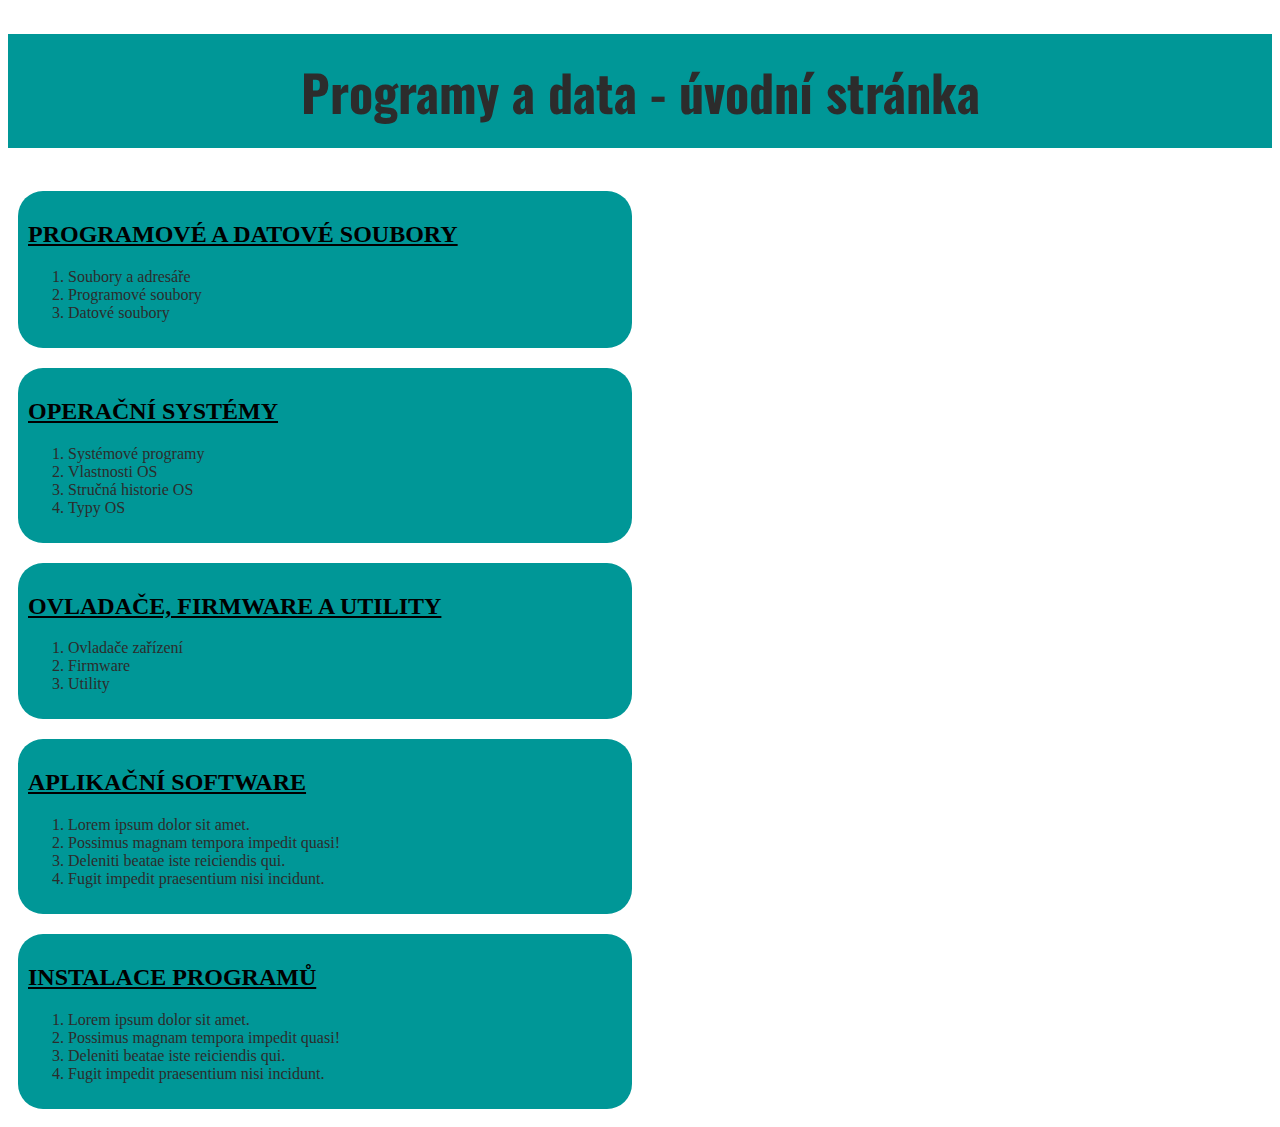
==== index.html @ accf5d4b "Add files via upload" ====
<!DOCTYPE html>
<html lang="cs">

<head>
    <meta charset="UTF-8">
    <meta http-equiv="X-UA-Compatible" content="IE=edge">
    <meta name="viewport" content="width=device-width, initial-scale=1.0">
    <title>Programové a datové soubory</title>
    <link rel="stylesheet" href="css/uvod.css">
    <link rel="stylesheet" href="https://cdnjs.cloudflare.com/ajax/libs/font-awesome/5.9.0/css/all.min.css" integrity="sha512-q3eWabyZPc1XTCmF+8/LuE1ozpg5xxn7iO89yfSOd5/oKvyqLngoNGsx8jq92Y8eXJ/IRxQbEC+FGSYxtk2oiw==" crossorigin="anonymous" referrerpolicy="no-referrer"
    />
    <link rel="stylesheet" href="https://fonts.googleapis.com/css?family=Lato:400,400i,700">
    <link rel="icon" href="web.png">
    <meta name="viewport" content="width=device-width, initial-scale=1.0">
</head>
<header>
    <h1>Programy a data - úvodní stránka</h1>
</header>

<body>
    <main>
        <div class="flex-container">
            <div>
                <h2><a href="a/index.html">Programové a datové soubory</a></h2>
                <ol>
                    <li>Soubory a adresáře</li>
                    <li>Programové soubory</li>
                    <li>Datové soubory</li>
                </ol>
            </div>
            <div>
                <h2><a href="b/index.html">Operační systémy</a></h2>
                <ol>
                    <li>Systémové programy</li>
                    <li>Vlastnosti OS</li>
                    <li>Stručná historie OS</li>
                    <li>Typy OS</li>
                </ol>
            </div>
            <div>
                <h2><a href="c/index.html">Ovladače, firmware a utility</a></h2>
                <ol>
                    <li>Ovladače zařízení</li>
                    <li>Firmware </li>
                    <li>Utility</li>
                </ol>
            </div>
            <div>
                <h2><a href="d/index.html">Aplikační software</a></h2>
                <ol>
                    <li>Lorem ipsum dolor sit amet.</li>
                    <li>Possimus magnam tempora impedit quasi!</li>
                    <li>Deleniti beatae iste reiciendis qui.</li>
                    <li>Fugit impedit praesentium nisi incidunt.</li>
                </ol>
            </div>
            <div>
                <h2><a href="e/index.html">Instalace programů</a></h2>
                <ol>
                    <li>Lorem ipsum dolor sit amet.</li>
                    <li>Possimus magnam tempora impedit quasi!</li>
                    <li>Deleniti beatae iste reiciendis qui.</li>
                    <li>Fugit impedit praesentium nisi incidunt.</li>
                </ol>
            </div>
        </div>
    </main>

</body>

</html>
---- css/uvod.css ----
@import url('https://fonts.googleapis.com/css2?family=Oswald:wght@200;300;400;500;600;700&display=swap');
@import url('https://fonts.googleapis.com/css2?family=Frank+Ruhl+Libre:wght@300;400;500;700;900&display=swap');
header {
    /* background-position: 30px 20px;*/
    background-repeat: no-repeat;
    border-radius: 25px;
}

body {
    background-image: url(https://screenbeauty.com/image/download/2333-cyan-magenta-colors-2560-x-1600.jpg);
    color: rgb(44, 44, 44);
    border-radius: 25px;
    background-position: center;
    background-repeat: no-repeat;
    background-attachment: fixed;
    background-size: cover;
}

h1 {
    text-align: center;
    font-size: 50px;
    font-family: 'Oswald', sans-serif;
    background-color: rgb(0, 151, 151);
    padding: 20px;
}

h2 {
    text-transform: uppercase;
}

h2 a {
    color: #000000;
}

.flex-container {
    display: flex;
    flex-wrap: wrap;
}

.flex-container>div {
    text-align: left;
    background-color: rgb(0, 151, 151);
    width: 47%;
    margin: 10px;
    padding: 10px;
    border-radius: 25px;
}

footer {
    color: white;
}
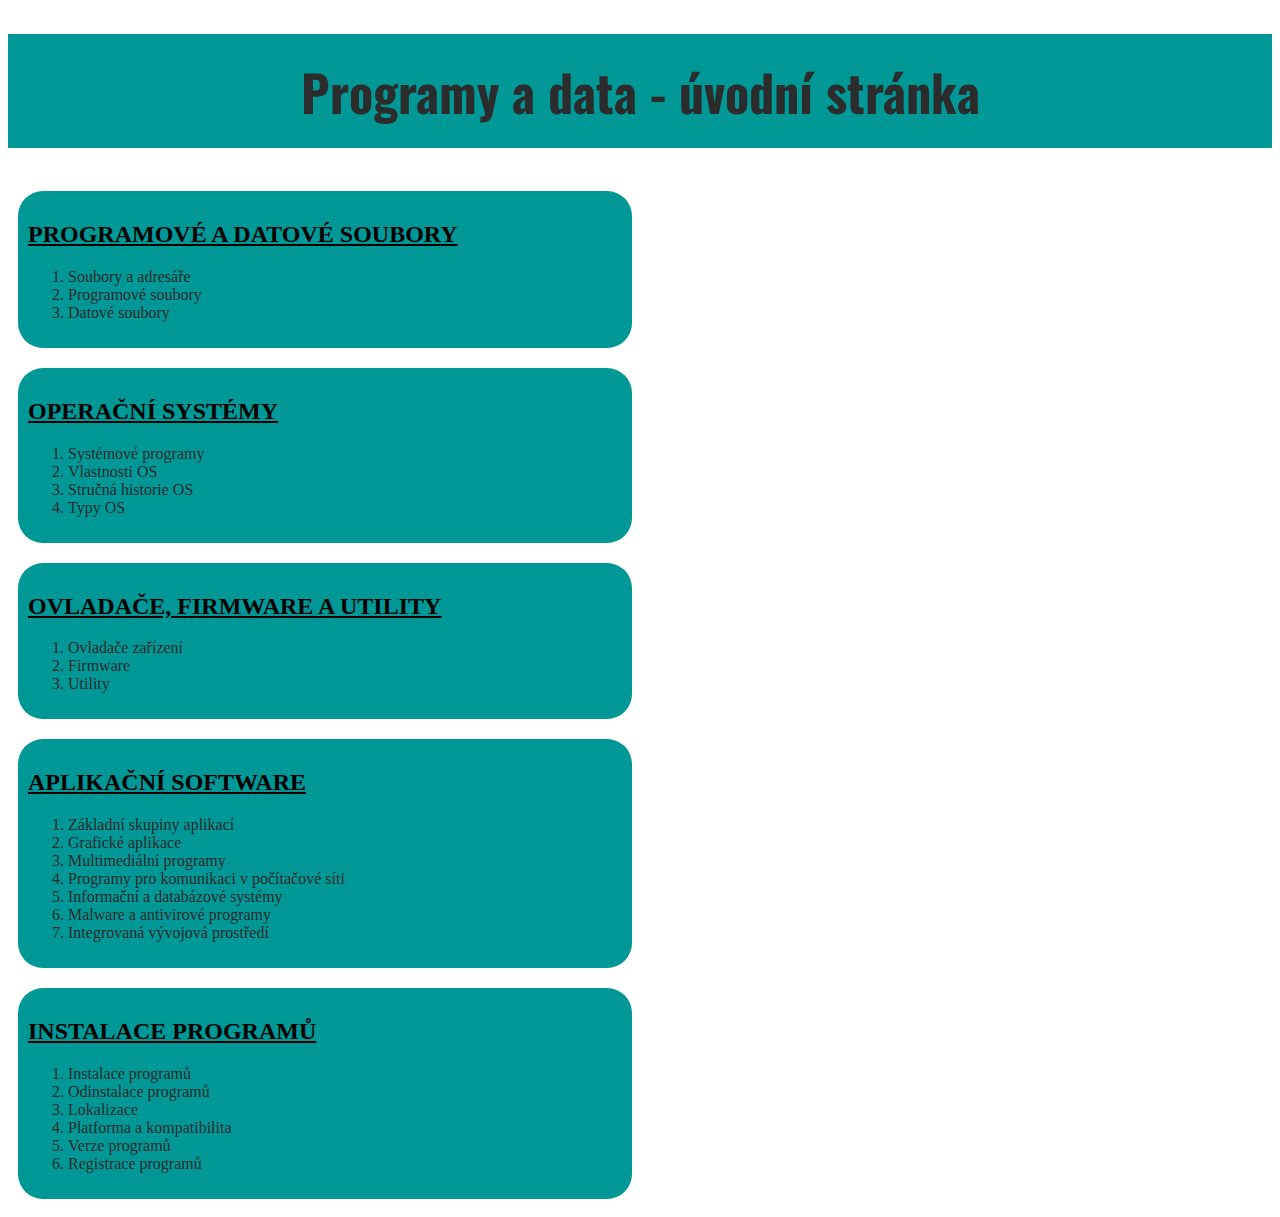
==== commit 11594644: "Update index.html" ====
--- a/index.html
+++ b/index.html
@@ -48,19 +48,24 @@
             <div>
                 <h2><a href="d/index.html">Aplikační software</a></h2>
                 <ol>
-                    <li>Lorem ipsum dolor sit amet.</li>
-                    <li>Possimus magnam tempora impedit quasi!</li>
-                    <li>Deleniti beatae iste reiciendis qui.</li>
-                    <li>Fugit impedit praesentium nisi incidunt.</li>
+                    <li>Základní skupiny aplikací</li>
+                    <li>Grafické aplikace</li>
+                    <li>Multimediální programy</li>
+                    <li>Programy pro komunikaci v počítačové síti</li>
+                    <li>Informační a databázové systémy</li>
+                    <li>Malware a antivirové programy</li>
+                    <li>Integrovaná vývojová prostředí</li>
                 </ol>
             </div>
             <div>
                 <h2><a href="e/index.html">Instalace programů</a></h2>
                 <ol>
-                    <li>Lorem ipsum dolor sit amet.</li>
-                    <li>Possimus magnam tempora impedit quasi!</li>
-                    <li>Deleniti beatae iste reiciendis qui.</li>
-                    <li>Fugit impedit praesentium nisi incidunt.</li>
+                    <li>Instalace programů</li>
+                    <li>Odinstalace programů</li>
+                    <li>Lokalizace</li>
+                    <li>Platforma a kompatibilita</li>
+                    <li>Verze programů</li>
+                    <li>Registrace programů</li>
                 </ol>
             </div>
         </div>
@@ -68,4 +73,4 @@
 
 </body>
 
-</html>+</html>
